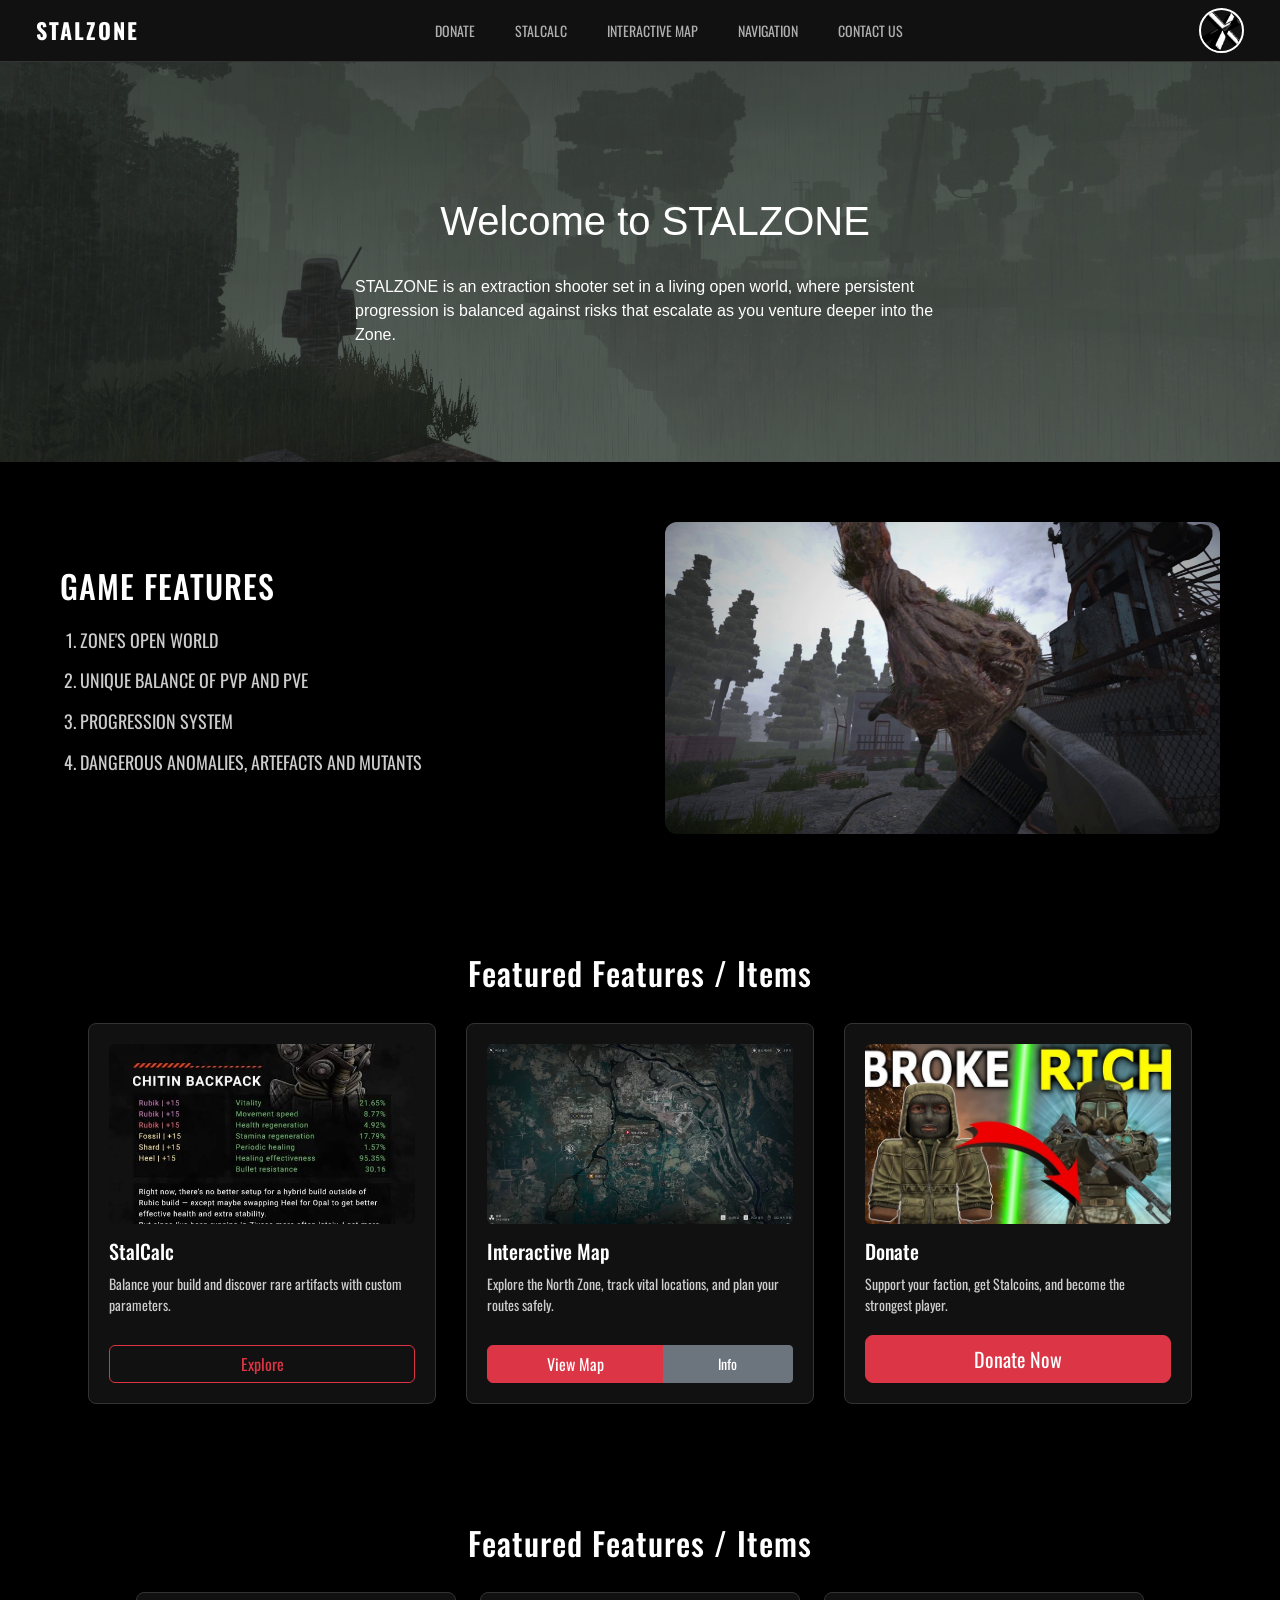
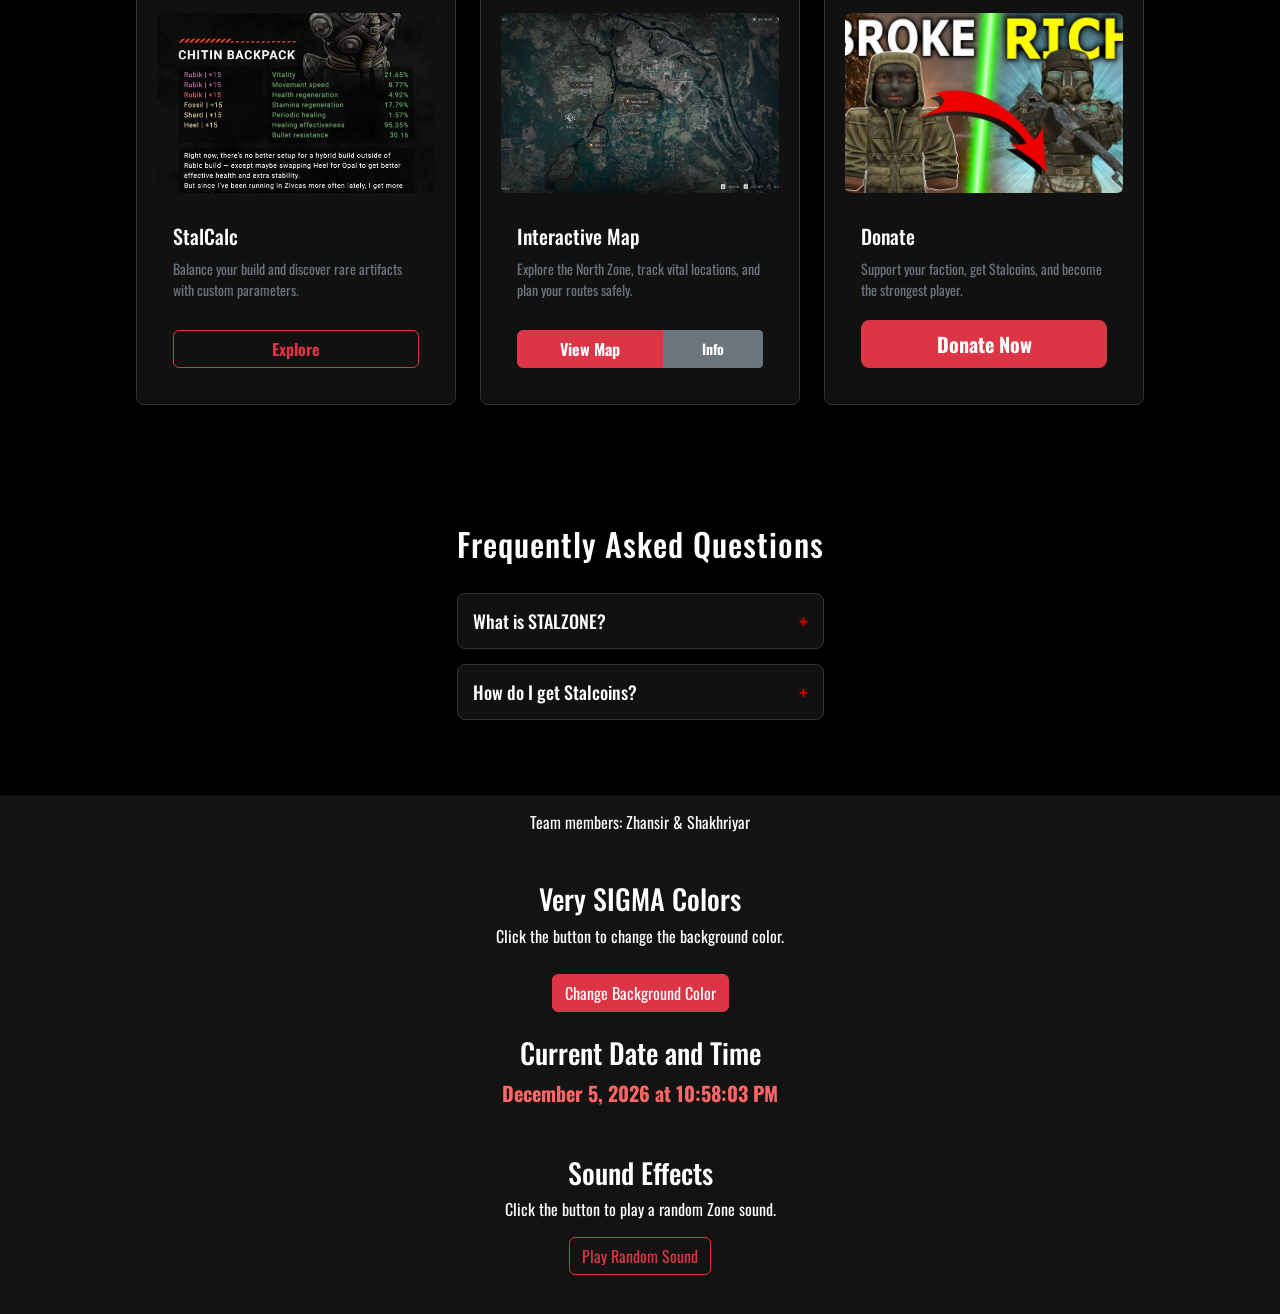
==== index.html @ 39d45dce "Add files via upload" ====
<!DOCTYPE html>
<html lang="en">
<head>
    <meta charset="UTF-8">
    <meta name="viewport" content="width=device-width, initial-scale=1.0">
    <title>Main page</title>
    <link href="https://cdn.jsdelivr.net/npm/bootstrap@5.3.8/dist/css/bootstrap.min.css" rel="stylesheet" integrity="sha384-sRIl4kxILFvY47J16cr9ZwB07vP4J8+LH7qKQnuqkuIAvNWLzeN8tE5YBujZqJLB" crossorigin="anonymous">
    <link rel="stylesheet" href="CSS.css">
    <link rel="preconnect" href="https://fonts.googleapis.com">
    <link rel="preconnect" href="https://fonts.gstatic.com" crossorigin>
    <link href="https://fonts.googleapis.com/css2?family=Oswald:wght@200..700&family=Roboto+Condensed:ital,wght@0,100..900;1,100..900&display=swap" rel="stylesheet">
</head>
<body>
    <nav class="navbar navbar-expand-lg navbar-dark px-4" style="background-color: #111111; border-bottom: 1px solid #333;">
    <div class="container-fluid">

        <a class="navbar-brand logo m-0" href="index.html">STALZONE</a>
        
        
        <button class="navbar-toggler" type="button" data-bs-toggle="collapse" data-bs-target="#navbarNav" aria-controls="navbarNav" aria-expanded="false" aria-label="Toggle navigation">
            <span class="navbar-toggler-icon"></span>
        </button>
        

        <div class="collapse navbar-collapse justify-content-center" id="navbarNav">
            <ul class="navbar-nav gap-lg-4">
                <li class="nav-item">
                    <a class="nav-link custom-nav-link text-uppercase" href="Donate.html">Donate</a>
                </li>
                <li class="nav-item">
                    <a class="nav-link custom-nav-link text-uppercase" href="StalCalc.html">StalCalc</a>
                </li>
                <li class="nav-item">
                    <a class="nav-link custom-nav-link text-uppercase" href="InteractiveMap.html">Interactive Map</a>
                </li>
                <li class="nav-item">
                    <a class="nav-link custom-nav-link text-uppercase" href="grid.html">Navigation</a>
                </li>
                <li class="nav-item">
                    <a class="nav-link custom-nav-link text-uppercase" href="#" id="contactUsBtn">Contact Us</a>
                </li>
            </ul>
        </div>
        
        <!-- Profile Icon -->
        <div class="d-none d-lg-flex nav-icon">
            <img src="assets/icon.png" alt="Game Icon">
        </div>
    </div>
</nav>

    <div id="main">
        <div class="content">
            <h1>
        Welcome to STALZONE
        </h1>
        <p>
            STALZONE is an extraction shooter set in a living open world, where persistent progression is balanced against risks that escalate as you venture deeper into the Zone.
        </p>
        </div>
    </div>
    <div class="features-section">
    <div class="features-content">
        <h2>GAME FEATURES</h2>
        <ol class="features-list">
            <li>ZONE'S OPEN WORLD</li>
            <li>UNIQUE BALANCE OF PVP AND PVE</li>
            <li>PROGRESSION SYSTEM</li>
            <li>DANGEROUS ANOMALIES, ARTEFACTS AND MUTANTS</li>
        </ol>
    </div>
    <div class="features-image">
        <img src="assets/giant.jpg" alt="Features">
    </div>
</div>

    <section class="cards-section">
    <h2>Featured Features / Items</h2>
    <div class="cards-container">
    <div class="card">
        <img src="assets/stalcalc.jpg" alt="Card Image 1">
        <h3>StalCalc</h3>
        <p>Balance your build and discover rare artifacts with custom parameters.</p>
        <a href="StalCalc.html" class="btn btn-outline-danger card-btn">Explore</a>
    </div>

    <div class="card">
        <img src="assets/map.png" alt="Card Image 2">
        <h3>Interactive Map</h3>
        <p>Explore the North Zone, track vital locations, and plan your routes safely.</p>
        <div class="btn-group w-100" role="group">
            <a href="InteractiveMap.html" class="btn btn-danger card-btn">View Map</a>
            <button type="button" class="btn btn-secondary btn-sm">Info</button>
        </div>
    </div>

    <div class="card">
        <img src="assets/rich.jpg" alt="Card Image 3">
        <h3>Donate</h3>
        <p>Support your faction, get Stalcoins, and become the strongest player.</p>
        <a href="Donate.html" class="btn btn-danger btn-lg card-btn">Donate Now</a>
    </div>
    
</div>
</div>
</section>
<section class="cards-section">
    <h2>Featured Features / Items</h2>
    <div class="row g-4 justify-content-center">
        <div class="col-md-4 d-flex justify-content-center">
            <div class="card h-100" style="width: 320px; background-color: #111111; border: 1px solid #333333;">
                <img src="assets/stalcalc.jpg" class="card-img-top" alt="Card Image 1" style="height: 180px; object-fit: cover;">
                <div class="card-body d-flex flex-column text-start">
                    <h3 class="card-title text-white fs-5">StalCalc</h3>
                    <p class="card-text text-secondary flex-grow-1">Balance your build and discover rare artifacts with custom parameters.</p>
                    <a href="StalCalc.html" class="btn btn-outline-danger w-100 fw-bold mt-auto">Explore</a>
                </div>
            </div>
        </div>

        <div class="col-md-4 d-flex justify-content-center">
            <div class="card h-100" style="width: 320px; background-color: #111111; border: 1px solid #333333;">
                <img src="assets/map.png" class="card-img-top" alt="Card Image 2" style="height: 180px; object-fit: cover;">
                <div class="card-body d-flex flex-column text-start">
                    <h3 class="card-title text-white fs-5">Interactive Map</h3>
                    <p class="card-text text-secondary flex-grow-1">Explore the North Zone, track vital locations, and plan your routes safely.</p>
                    <div class="btn-group w-100 mt-auto" role="group">
                        <a href="InteractiveMap.html" class="btn btn-danger fw-bold">View Map</a>
                        <button type="button" class="btn btn-secondary btn-sm fw-bold">Info</button>
                    </div>
                </div>
            </div>
        </div>

        <div class="col-md-4 d-flex justify-content-center">
            <div class="card h-100" style="width: 320px; background-color: #111111; border: 1px solid #333333;">
                <img src="assets/rich.jpg" class="card-img-top" alt="Card Image 3" style="height: 180px; object-fit: cover;">
                <div class="card-body d-flex flex-column text-start">
                    <h3 class="card-title text-white fs-5">Donate</h3>
                    <p class="card-text text-secondary flex-grow-1">Support your faction, get Stalcoins, and become the strongest player.</p>
                    <a href="Donate.html" class="btn btn-danger btn-lg w-100 fw-bold mt-auto">Donate Now</a>
                </div>
            </div>
        </div>

    </div>
</section>

<section class="faq-section" style="max-width: 800px; margin: 60px auto; padding: 0 20px; color: white;">
    <h2 style="text-align: center; margin-bottom: 30px; font-size: 32px; letter-spacing: 1px;">Frequently Asked Questions</h2>
    
    <div class="faq-item" style="margin-bottom: 15px; border: 1px solid #333; border-radius: 8px; background: #111;">
        <h3 class="faq-question" style="cursor: pointer; margin: 0; padding: 15px; font-size: 18px; display: flex; justify-content: space-between; align-items: center;">
            What is STALZONE? 
            <span style="color: #cc0000; font-weight: bold; font-size: 20px;">+</span>
        </h3>
        <div class="faq-answer" style="display: none; padding: 0 15px 15px 15px; color: #ccc;">
            <p style="margin: 0;">STALZONE is an extraction shooter set in a living open world, where persistent progression is balanced against risks.</p>
        </div>
    </div>

    <div class="faq-item" style="margin-bottom: 15px; border: 1px solid #333; border-radius: 8px; background: #111;">
        <h3 class="faq-question" style="cursor: pointer; margin: 0; padding: 15px; font-size: 18px; display: flex; justify-content: space-between; align-items: center;">
            How do I get Stalcoins? 
            <span style="color: #cc0000; font-weight: bold; font-size: 20px;">+</span>
        </h3>
        <div class="faq-answer" style="display: none; padding: 0 15px 15px 15px; color: #ccc;">
            <p style="margin: 0;">You can earn Stalcoins by completing missions in the Zone, exploring anomalies, or through the Donate page to support your fraction.</p>
        </div>
    </div>
</section>


<footer>
    <p>Team members: Zhansir & Shakhriyar</p>

    
<!-- Task 4: Change Background Color -->
<section class="container my-5">
    <div class="mb-4">
        <h3>Very SIGMA Colors</h3>
        <p>Click the button to change the background color.</p>

        <button id="changeBackgroundBtn" class="btn btn-danger">
            Change Background Color
        </button>
    </div>

    <!-- Task 5: Display Current Date and Time -->
    <div class="mb-4">
        <h3>Current Date and Time</h3>
        <p id="currentDateTime">Loading date and time...</p>
    </div>
</section>

<div class="mb-4">
    <h3>Sound Effects</h3>
    <p>Click the button to play a random Zone sound.</p>
    <button id="playRandomSoundBtn" class="btn btn-outline-danger">
        Play Random Sound
    </button>
</div>

</footer>
<div id="popupForm" style="display: none; position: fixed; top: 0; left: 0; width: 100%; height: 100%; background: rgba(0,0,0,0.8); z-index: 1000; justify-content: center; align-items: center;">
    <div style="background: #111; padding: 30px; border: 1px solid #cc0000; border-radius: 8px; width: 90%; max-width: 400px; color: white; position: relative;">
        <span id="closePopup" style="position: absolute; top: 10px; right: 15px; cursor: pointer; font-size: 24px; font-weight: bold;">&times;</span>
        <h2 style="margin-top: 0; text-align: center;">Contact Us</h2>
        <form id="contactForm">
            <div class="form-group" style="margin-bottom: 15px;">
                <label for="popName" style="display: block; margin-bottom: 5px; color: #ccc;">Name:</label>
                <input type="text" id="popName" required style="width: 100%; padding: 10px; background: #1a1a1a; border: 1px solid #444; color: white; border-radius: 4px;">
            </div>
            <div class="form-group" style="margin-bottom: 15px;">
                <label for="popEmail" style="display: block; margin-bottom: 5px; color: #ccc;">Email:</label>
                <input type="email" id="popEmail" required style="width: 100%; padding: 10px; background: #1a1a1a; border: 1px solid #444; color: white; border-radius: 4px;">
                <small id="emailError" style="color: #ff4d4d; display: none; margin-top: 5px;">Invalid email format</small>
            </div>
            <div class="form-group" style="margin-bottom: 15px;">
                <label for="popPassword" style="display: block; margin-bottom: 5px; color: #ccc;">Password:</label>
                <input type="password" id="popPassword" required style="width: 100%; padding: 10px; background: #1a1a1a; border: 1px solid #444; color: white; border-radius: 4px;">
                <small id="passwordError" style="color: #ff4d4d; display: none; margin-top: 5px;">Password must be at least 6 characters</small>
            </div>
            <div class="form-group" style="margin-bottom: 20px;">
                <label for="popConfirm" style="display: block; margin-bottom: 5px; color: #ccc;">Confirm Password:</label>
                <input type="password" id="popConfirm" required style="width: 100%; padding: 10px; background: #1a1a1a; border: 1px solid #444; color: white; border-radius: 4px;">
                <small id="confirmError" style="color: #ff4d4d; display: none; margin-top: 5px;">Passwords do not match</small>
            </div>
            <button type="submit" style="width: 100%; padding: 12px; background: #cc0000; color: white; border: none; border-radius: 4px; cursor: pointer; font-weight: bold;">Submit</button>
        </form>
    </div>
</div>
<script src="script.js"></script>
<div id="pageOverlay" class="page-overlay"></div>
</body>
</html>
---- CSS.css ----
.page-overlay {
    position: fixed;
    top: 0;
    left: 0;
    width: 100vw;
    height: 100vh;
    background-color: #0b0b0b;
    z-index: 9999;
    opacity: 0;
    pointer-events: none;
    transition: opacity 0.25s ease-in-out;
}

.page-overlay.active {
    opacity: 1;
    pointer-events: all;
}

@media (max-width: 768px) {
    h1 {
        font-size: 28px; 
    }

    .cards-section h2,
    .features-content h2,
    .team-section h2,
    .form-container h2 {
        font-size: 26px; 
    }

    .para {
        font-size: 120%; 
    }

    .features-list li,
    .team-section p {
        font-size: 16px; 
    }
}

@media (max-width: 480px) {
    h1 {
        font-size: 22px; 
    }

    .cards-section h2,
    .features-content h2,
    .team-section h2,
    .form-container h2 {
        font-size: 22px; 
    }

    .para {
        font-size: 100%;
    }

    .features-list li,
    .team-section p {
        font-size: 14px;
    }

    .card p,
    .form-group label {
        font-size: 12px; 
    }
}

@media (max-width: 992px) {
    .card {
        width: 45%;
    }
}

@media (max-width: 768px) {
    .card {
        width: 100%;
    }
}

.grid-page-body {
    display: grid;
    margin: 0;
    min-height: 100vh;
    background-color: #0b0b0b;
    color: white;
    font-family: 'Oswald', sans-serif;
    grid-template-columns: 250px 1fr;
    grid-template-rows: 70px 1fr auto;
    grid-template-areas:
        "header header"
        "sidebar main"
        "footer footer";
}

.grid-header {
    grid-area: header;
    display: flex;
    align-items: center;
    justify-content: space-between;
    background-color: #111111;
    padding: 0 40px;
    border-bottom: 1px solid #333;
}

.grid-sidebar {
    grid-area: sidebar;
    background-color: #141414;
    padding: 25px;
    border-right: 1px solid #333;
}

.grid-sidebar h3 {
    margin-top: 0;
    color: #cc0000;
}

.grid-sidebar ul {
    list-style: none;
    padding: 0;
    margin: 0;
}

.grid-sidebar li {
    margin-bottom: 12px;
}

.grid-sidebar a {
    color: #cccccc;
    text-decoration: none;
    transition: color 0.2s;
}

.grid-sidebar a:hover {
    color: #ffffff;
}

.grid-main {
    grid-area: main;
    padding: 30px;
    background-color: #0b0b0b;
}

.grid-footer {
    grid-area: footer;
    background-color: #111111;
    text-align: center;
    padding: 15px;
    border-top: 1px solid #333;
}


.cards-section {
    max-width: 1200px;
    margin: 60px auto;
    padding: 0 20px;
    color: white;
    text-align: center;
}

.cards-section h2 {
    font-size: 32px;
    margin-bottom: 30px;
    letter-spacing: 1px;
}

.cards-container {
    display: flex;
    justify-content: center;
    align-items: stretch;
    gap: 30px;
    flex-wrap: wrap;
}

.card {
    background-color: #111111;
    border: 1px solid #333333;
    border-radius: 8px;
    width: 30%;
    padding: 20px;
    display: flex;
    flex-direction: column;
    justify-content: space-between;
    text-align: left;
    transition: transform 0.3s ease, box-shadow 0.3s ease;
}

.card img {
    width: 100%;
    height: 180px;
    object-fit: cover;
    border-radius: 6px;
    margin-bottom: 15px;
}

.card h3 {
    font-size: 20px;
    margin: 0 0 10px 0;
    color: #ffffff;
}

.card p {
    font-size: 14px;
    color: #cccccc;
    margin: 0 0 20px 0;
    line-height: 1.5;
    flex-grow: 1;
}

.card:hover {
  transform: translateY(-8px);
  box-shadow: 0 10px 20px rgba(204, 0, 0, 0.3);
  border-color: #cc0000;
}


body {
    margin: 0;
    min-height: 100vh;
    background-color: black;
    background-position: center;
    background-repeat: no-repeat;
    background-size: contain; 
    font-family: 'Oswald', sans-serif;
    display: flex;
    flex-direction: column;
}

h1 {
    color: white;
    position: relative;
    z-index: 1; 
    margin: 0;
    padding: 20px;
    display: flex;
    justify-content: center;
    align-items: center;
}

.logo {
    color: #ffffff;
    font-size: 22px;
    font-weight: bold;
    letter-spacing: 2px;
    z-index: 2;
    font-family: 'Oswald', sans-serif;
}

.nav-icon {
    z-index: 2;
    display: flex;
    align-items: center;
}

.nav-icon img {
    width: 45px;
    height: 45px;
    border-radius: 50%;
    object-fit: cover;
    border: 2px solid #ffffff;
    cursor: pointer;
    transition: transform 0.2s ease;
}

.nav-icon img:hover {
    transform: scale(1.05);
}

.btn-login {
    color: #ffffff;
    text-decoration: none;
    font-size: 14px;
    background-color: #1a1a1a;
    padding: 10px 20px;
    border-radius: 4px;
}

.btn-play {
    color: #ffffff;
    text-decoration: none;
    font-size: 14px;
    border: 1px solid #cc0000;
    padding: 10px 20px;
    border-radius: 4px;
    transition: background-color 0.2s;
}

.btn-play:hover {
    background-color: #cc0000;
}

footer {
    color: white;
    position: relative;
    z-index: 1;
    margin-top: auto;
    padding: 15px;
    text-align: center;
    background-color: rgba(38, 38, 38, 0.5);
}
#main {
    position: relative;
    display: flex;
    align-items: center;
    justify-content: center;
    width: 100%;
    height: 400px;
    background-image: url('assets/Rain.jpg');
    background-size: cover;
    background-position: center;
}

#main::before {
    content: '';
    position: absolute;
    top: 0;
    left: 0;
    width: 100%;
    height: 100%;
    background-color: rgba(0, 0, 0, 0.4);
    z-index: 1;
}

#main h1 {
    z-index: 2;
    color: #ffffff;
    font-family: sans-serif;
    margin: 0 0 10px 0;
}

#main p {
    color: #ffffff;
    font-family: sans-serif;
    margin: 0;
    max-width: 600px;
}

.para {
    color: white;
    position: relative;
    z-index: 1; 
    margin: 0;
    padding-top: 100px; 
    display: flex;
    justify-content: center;
    align-items: center;
    font-size: 150%;
}

.content-wrapper {
    position: relative;
    z-index: 1;
    display: flex;
    align-items: center;
    gap: 50px;
    margin-left: 150px;
    margin-top: 50px;
}

.content {
    position: relative;
    z-index: 2;
    padding-left: 30px;
    display: flex;
    flex-direction: column;
}

.features-section {
    display: flex;
    align-items: center;
    justify-content: space-between;
    gap: 50px;
    max-width: 1200px;
    margin: 60px auto;
    padding: 0 20px;
}

.features-content {
    flex: 1;
    color: #ffffff;
}

.features-content h2 {
    font-size: 32px;
    margin-bottom: 20px;
    letter-spacing: 1px;
}

.features-list {
    padding-left: 20px;
    margin: 0;
}

.features-list li {
    font-size: 18px;
    line-height: 1.6;
    margin-bottom: 12px;
    color: #cccccc;
}

.features-image {
    flex: 1;
}

.features-image img {
    width: 100%;
    height: auto;
    border-radius: 12px;
    display: block;
    object-fit: cover;
}

.team-section {
    max-width: 1200px;
    margin: 60px auto;
    padding: 0 20px;
    text-align: center;
    color: #ffffff;
}

.team-section h2 {
    font-size: 32px;
    margin-bottom: 20px;
    letter-spacing: 1px;
}

.team-section p {
    font-size: 18px;
    line-height: 1.6;
    color: #cccccc;
    max-width: 800px;
    margin: 0 auto;
}

.donate-section {
    display: flex;
    align-items: center;
    justify-content: center;
    gap: 30px;
    max-width: 1200px;
    margin: 40px auto;
    padding: 0 20px;
}

#Donate {
    border-collapse: collapse;
    width: max-content;
    margin: 0;
}

.side-banner {
    width: 220px;
    height: 500px;
    flex-shrink: 0;
}

.side-banner img {
    width: 100%;
    height: 100%;
    object-fit: cover;
    border-radius: 8px;
    border: 1px solid #333333;
}

.side-image {
    width: 700px;
    height: auto;
    border: 1px solid white;
    margin-left: 400px;
}

th {
    border: 1px solid white;
    padding: 12px 24px;
    text-align: left;
    color: white;
}

th a {
    color: white;
    text-decoration: none;
}

.form-container {
    flex: 1;
    max-width: 500px;
    padding: 30px;
    background-color: #111111;
    border: 1px solid #333333;
    border-radius: 8px;
    color: #ffffff;
    font-family: sans-serif;
}

.form-container h2 {
    margin-top: 0;
    margin-bottom: 20px;
    text-align: center;
    color: #ffffff;
    letter-spacing: 1px;
}

.form-group {
    display: flex;
    flex-direction: column;
    margin-bottom: 18px;
}

.form-group label {
    margin-bottom: 8px;
    font-size: 14px;
    color: #cccccc;
}

.form-group input[type="text"],
.form-group input[type="email"],
.form-group textarea {
    padding: 10px 14px;
    background-color: #1a1a1a;
    border: 1px solid #444444;
    border-radius: 4px;
    color: #ffffff;
    font-size: 14px;
    outline: none;
}

.form-group input[type="text"]:focus,
.form-group input[type="email"]:focus,
.form-group textarea:focus {
    border-color: #cc0000;
}

.radio-group {
    display: flex;
    flex-direction: column;
    gap: 8px;
}

.radio-label {
    display: flex;
    align-items: center;
    gap: 10px;
    font-size: 14px;
    color: #ffffff;
    cursor: pointer;
}

.radio-label input[type="radio"],
.radio-tile input[type="radio"] {
    accent-color: #cc0000;
    cursor: pointer;
}

.radio-grid {
    display: grid;
    grid-template-columns: 1fr 1fr;
    gap: 10px;
}

.radio-tile {
    display: flex;
    align-items: center;
    justify-content: center;
    gap: 8px;
    padding: 12px 10px;
    background-color: #1a1a1a;
    border: 1px solid #ffffff;
    border-radius: 4px;
    color: #ffffff;
    font-size: 13px;
    font-weight: bold;
    cursor: pointer;
    transition: background-color 0.2s, border-color 0.2s;
    text-align: center;
}

.radio-tile:hover {
    background-color: #252525;
}

.submit-btn {
    width: 100%;
    padding: 12px;
    background-color: #cc0000;
    color: #ffffff;
    border: none;
    border-radius: 4px;
    font-size: 16px;
    font-weight: bold;
    cursor: pointer;
    transition: background-color 0.2s;
}

.submit-btn:hover {
    background-color: #aa0000;
}

/*.stalcalc-page .calculator {
    display: flex;
    justify-content: space-between;
    align-items: flex-start;
    width: 90vw;
    margin: 40px auto;
    gap: 30px;
}*/

/*.stalcalc-page .calculator-options {
    display: flex;
    flex-direction: column;
    gap: 15px;
    width: 220px;
}*/

.stalcalc-page .calculator-options select {
    width: 210px;
    height: 40px;
    padding: 5px;
    font-size: 1rem;
}

.stalcalc-page .calculator-image {
    width: 450px;
    flex-shrink: 0;
}

.stalcalc-page .calculator-image img {
    width: 100%;
    height: auto;
}

.stalcalc-page .characteristics {
    width: 250px;
    flex-shrink: 0;
    color: white;
}

.stalcalc-page .characteristics h3 {
    text-align: center;
}

.stalcalc-page .characteristics ul {
    padding-left: 30px;
}

.stalcalc-page .characteristics li {
    margin-bottom: 12px;
}

.stalcalc-page p,
.stalcalc-page h4 {
    color: white;
}

.stalcalc-page ol {
    color: white;
    width: fit-content;
    margin: 0 auto;
}

.stalcalc-page .map-section {
    width: 90%;
    margin: 30px auto;
    text-align: center;
}

.stalcalc-page .game-map {
    width: 90vw;
    max-width: 1200px;
    height: auto;
    border: 2px solid white;
    display: block;
    margin: 20px auto;
}

.stalcalc-page .map-list {
    color: white;
    width: fit-content;
    margin: 20px auto;
    line-height: 1.8;
}

.stalcalc-page .map-table {
    border-collapse: collapse;
    margin: 30px auto;
    color: white;
}

.stalcalc-page .map-table th,
.stalcalc-page .map-table td {
    border: 1px solid white;
    padding: 12px 20px;
}

.stalcalc-page .map-table th {
    background-color: #222222;
}

.stalcalc-page .team-section {
    width: 80%;
    margin: 50px auto;
    color: white;
}

.stalcalc-page .team-member {
    display: flex;
    align-items: center;
    justify-content: center;
    gap: 30px;
    margin-top: 30px;
}

.stalcalc-page .profile-image {
    width: 180px;
    height: 180px;
    object-fit: cover;
    border-radius: 50%;
    border: 2px solid white;
}

.stalcalc-page .team-member p {
    max-width: 500px;
    color: #cccccc;
}

/* Image Gallery */

.gallery {
    width: 90%;
    max-width: 1200px;
    margin: 30px auto 60px;

    display: grid;
    grid-template-columns: repeat(3, 1fr);
    gap: 20px;
}

.gallery-item {
    position: relative;
    width: 100%;
    height: 220px;

    overflow: hidden;
    border: 2px solid white;
    box-sizing: border-box;
}

.gallery-item img {
    width: 100%;
    height: 100%;
    display: block;

    object-fit: cover;
}

.gallery-caption {
    position: absolute;
    left: 0;
    bottom: 0;

    width: 100%;
    max-height: 70px;

    padding: 8px 10px;
    box-sizing: border-box;

    background-color: rgba(0, 0, 0, 0.8);
    color: white;

    text-align: center;
    font-size: 14px;
    line-height: 18px;

    overflow: hidden;
    overflow-wrap: anywhere;

    opacity: 0;
    transition: opacity 0.3s;
}

.gallery-item:hover .gallery-caption {
    opacity: 1;
}

.custom-nav-link {
    color: #b0b0b0 !important;
    font-size: 14px;
    transition: color 0.2s ease;
}

.custom-nav-link:hover,
.custom-nav-link:focus {
    color: #ffffff !important;
}


/* JavaScript Tasks */

.js-tasks-section {
    color: white;
}

#currentDateTime {
    color: #ff6666;
    font-size: 20px;
    font-weight: bold;
}

#changeBackgroundBtn {
    margin-top: 10px;
}
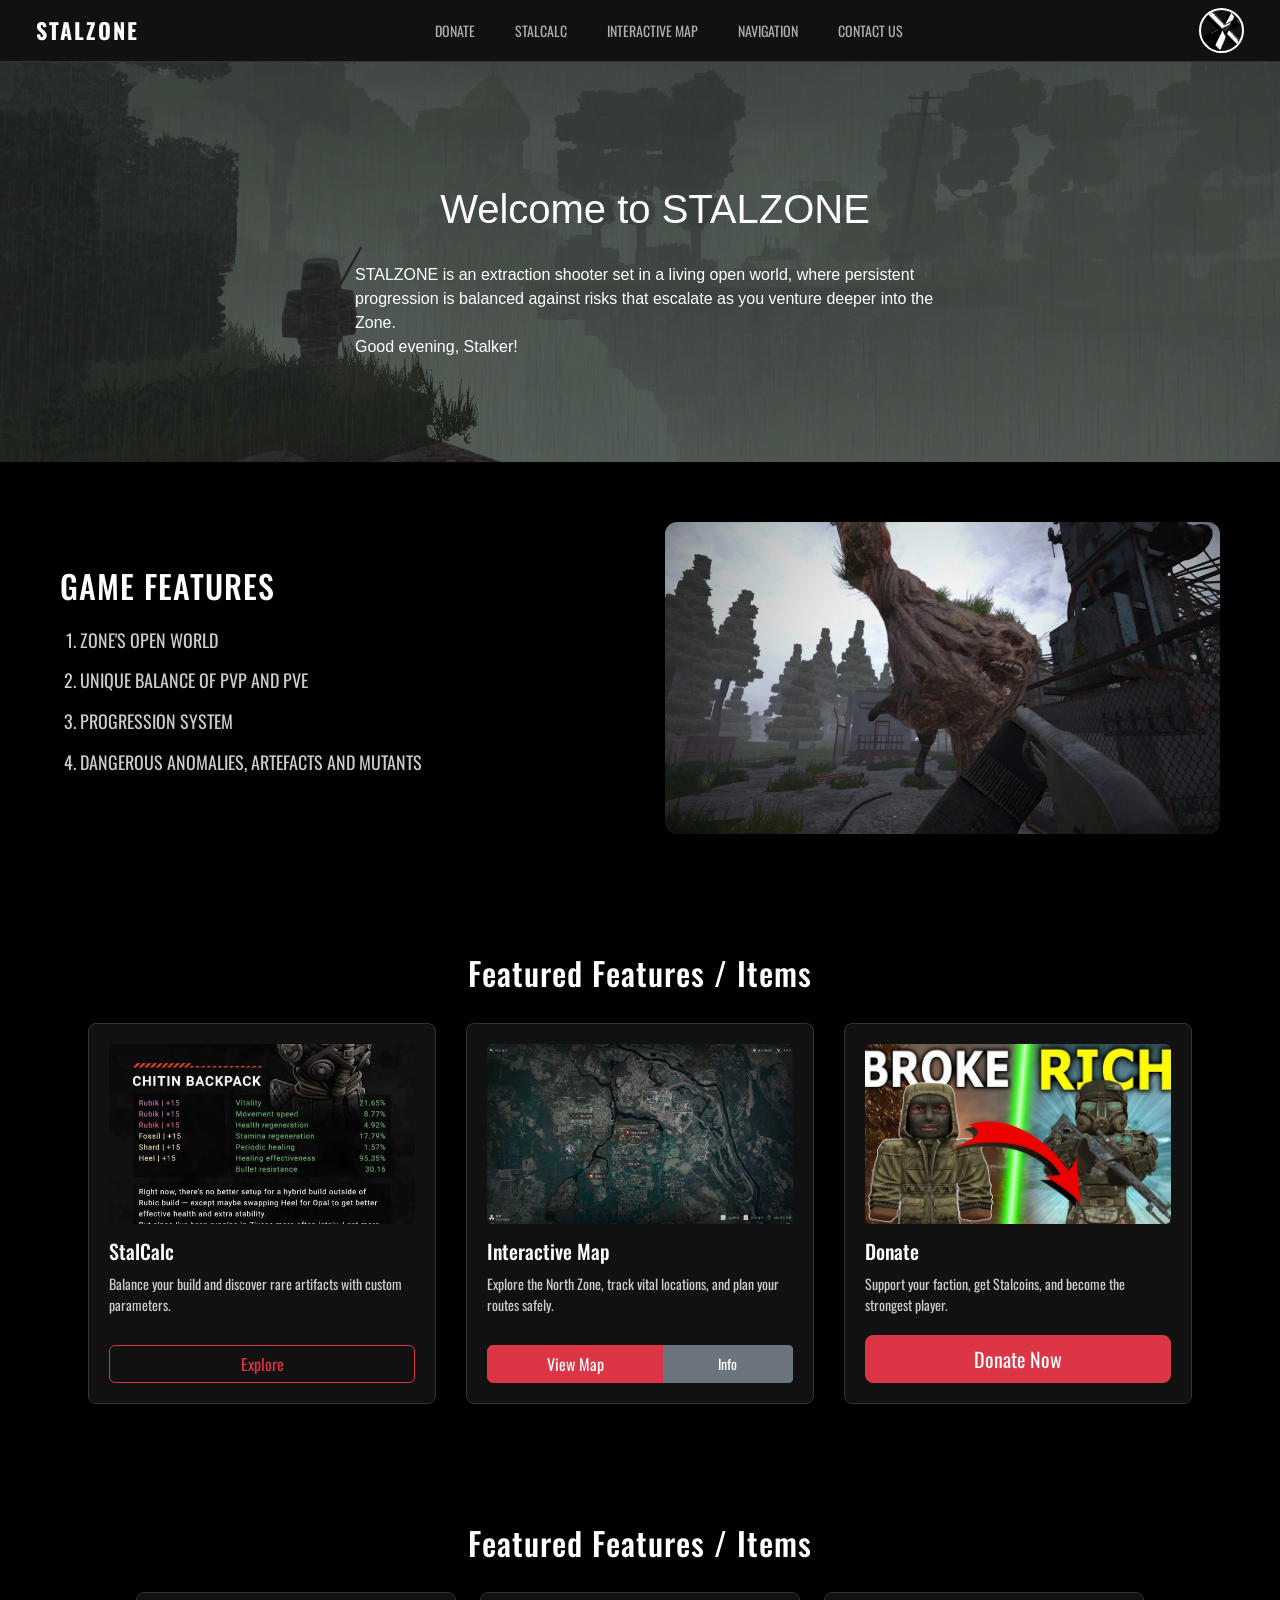
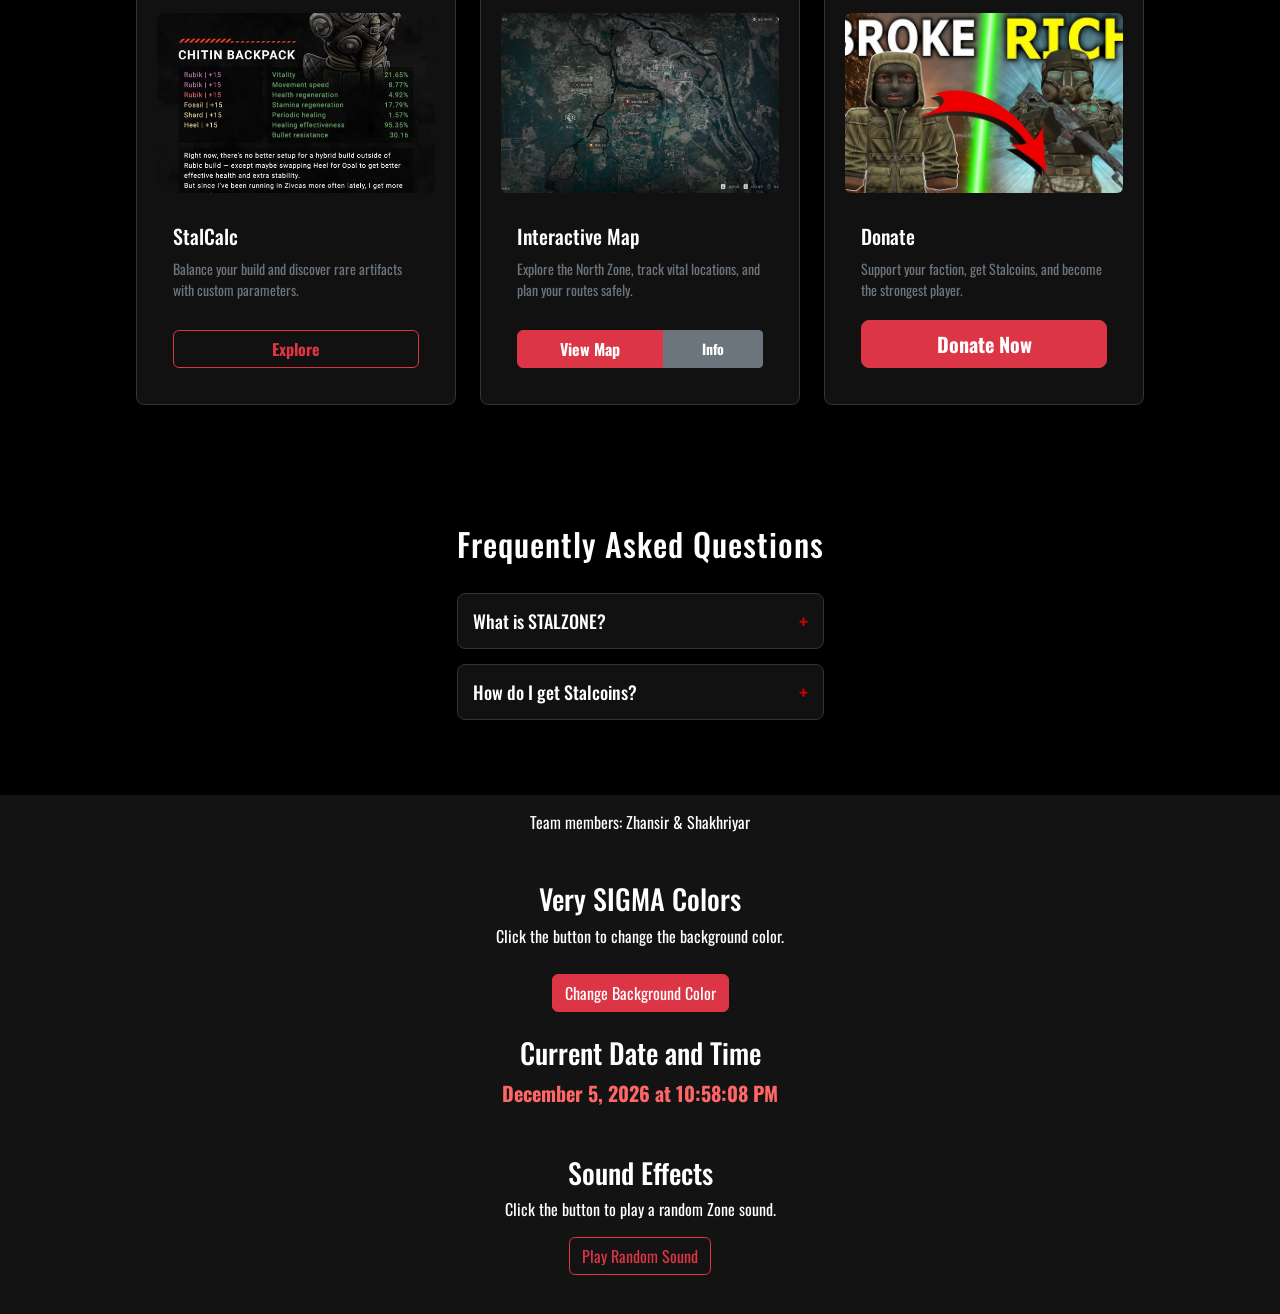
==== commit a4edc7ae: "Add files via upload" ====
--- a/index.html
+++ b/index.html
@@ -57,6 +57,9 @@
         <p>
             STALZONE is an extraction shooter set in a living open world, where persistent progression is balanced against risks that escalate as you venture deeper into the Zone.
         </p>
+
+        <p id="timeGreeting"></p>
+
         </div>
     </div>
     <div class="features-section">
